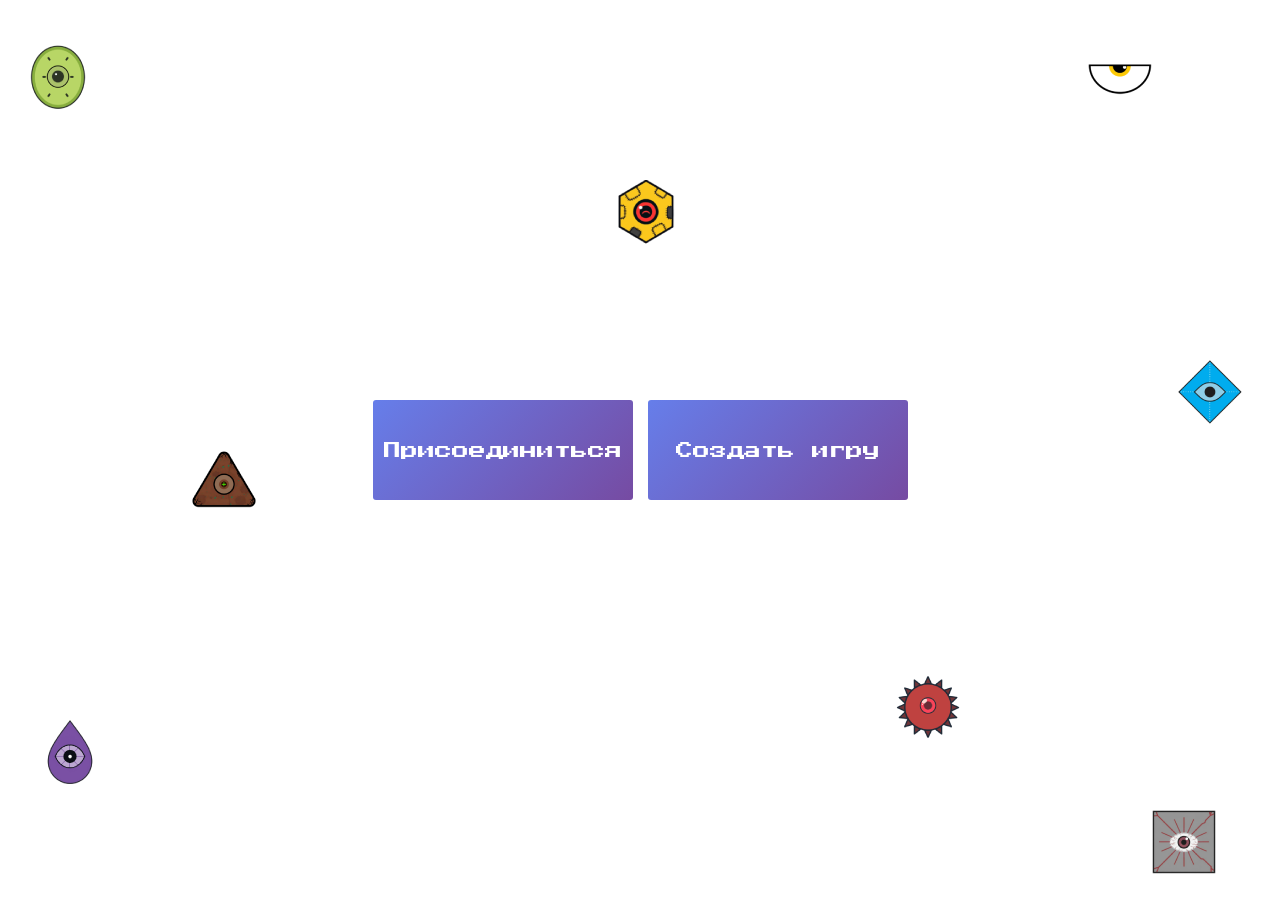
==== client/index.html @ e05d8e57 "add image" ====
<!DOCTYPE html>
<html lang="en">
<head>
    <meta charset="UTF-8">
    <meta name="viewport" content="width=device-width, initial-scale=1.0">
    <link rel="stylesheet" href="../static/style.css">
    <link rel="preconnect" href="https://fonts.googleapis.com">
    <link rel="preconnect" href="https://fonts.gstatic.com" crossorigin>
    <link href="https://fonts.googleapis.com/css2?family=Press+Start+2P&display=swap" rel="stylesheet">
    <title>Меню</title>
</head>
<body class="menu">
    <!-- <img src="../static/textures/Shards.png" alt=""> -->
    <div class="container">
            <a href="game_list.html">
                <div class="button_menu">
                    <span>Присоединиться</span>
                </div>
            </a>

            <a href="">
                <div class="button_menu">
                    <span>Создать игру</span>
                </div>
            </a>
    </div>
    <img src="../static/textures/Characters/Adaptorium/Adaptant_V1.png" class="decor_img img1">
    <img src="../static/textures/Characters/Apiro-Kipera/Akiperic_V1.png" class="decor_img img2">
    <img src="../static/textures/Characters/BrokenCode/BrokenCode_V1.png" class="decor_img img3">
    <img src="../static/textures/Characters/DinAslan/Aslanec_V!.png" class="decor_img img4">
    <img src="../static/textures/Characters/Fiderum/Fideranec_V1.png" class="decor_img img5">
    <img src="../static/textures/Characters/Friktose/Frik_V1.png" class="decor_img img6">
    <img src="../static/textures/Characters/Last Patch/Patchist_V!.png" class="decor_img img7">
    <img src="../static/textures/Characters/SLOR/SLOR_V1.png" class="decor_img img8">
</body>
</html>
---- static/style.css ----
html,
body {
  margin: 0;
  padding: 0;
  overflow: hidden;
}

canvas {
  display: block;
  background-color: gray;
}
.button_menu{
  
  width: 260px;
  height: 100px;
  background-color: rgb(16, 0, 241);
  background: linear-gradient(135deg, #667eea 0%, #764ba2 100%);
  text-align: center;
  display: flex;
  justify-content: center;
  align-items: center;
  border-radius: 3px;
}
a{
  text-decoration: none;
  color: rgb(255, 255, 255);
}
.menu{
  font-size: 17px;
  font-family: "Press Start 2P", system-ui;
  font-weight: 400;
  font-style: normal;
  height: 100vh;
  display: flex;
  justify-content: center;
  align-items: center;
}
.container{
  display: flex;
  gap: 15px;
}

.decor_img {
  position: absolute;
  width: clamp(40px, 5vw, 90px);
  height: auto;
}

.img1 { top: 5%; left: 2%; }
.img2 { top: 80%; left: 3%; }
.img3 { top: 50%; left: 15%; }
.img4 { top: 5%; left: 85%; }
.img5 { top: 40%; left: 92%; }
.img6 { top: 75%; left: 70%; }
.img7 { top: 20%; left: 48%; }
.img8 { top: 90%; left: 90%; }

@media (max-width: 1024px) {
  .decor_img { width: 50px; }
  .img2 { top: 85%; left: 1%; }
  .img5 { left: 88%; }
  .img8 { left: 85%; }
}

@media (max-width: 768px) {
  .decor_img { width: 35px; opacity: 0.6; }
  .img3, .img7 { display: none; } 
  .img1 { top: 3%; left: 1%; }
  .img2 { top: 90%; left: 1%; }
  .img4 { top: 3%; left: 85%; }
  .img5 { top: 50%; left: 88%; }
  .img6 { top: 85%; left: 60%; }
  .img8 { top: 95%; left: 80%; }
}
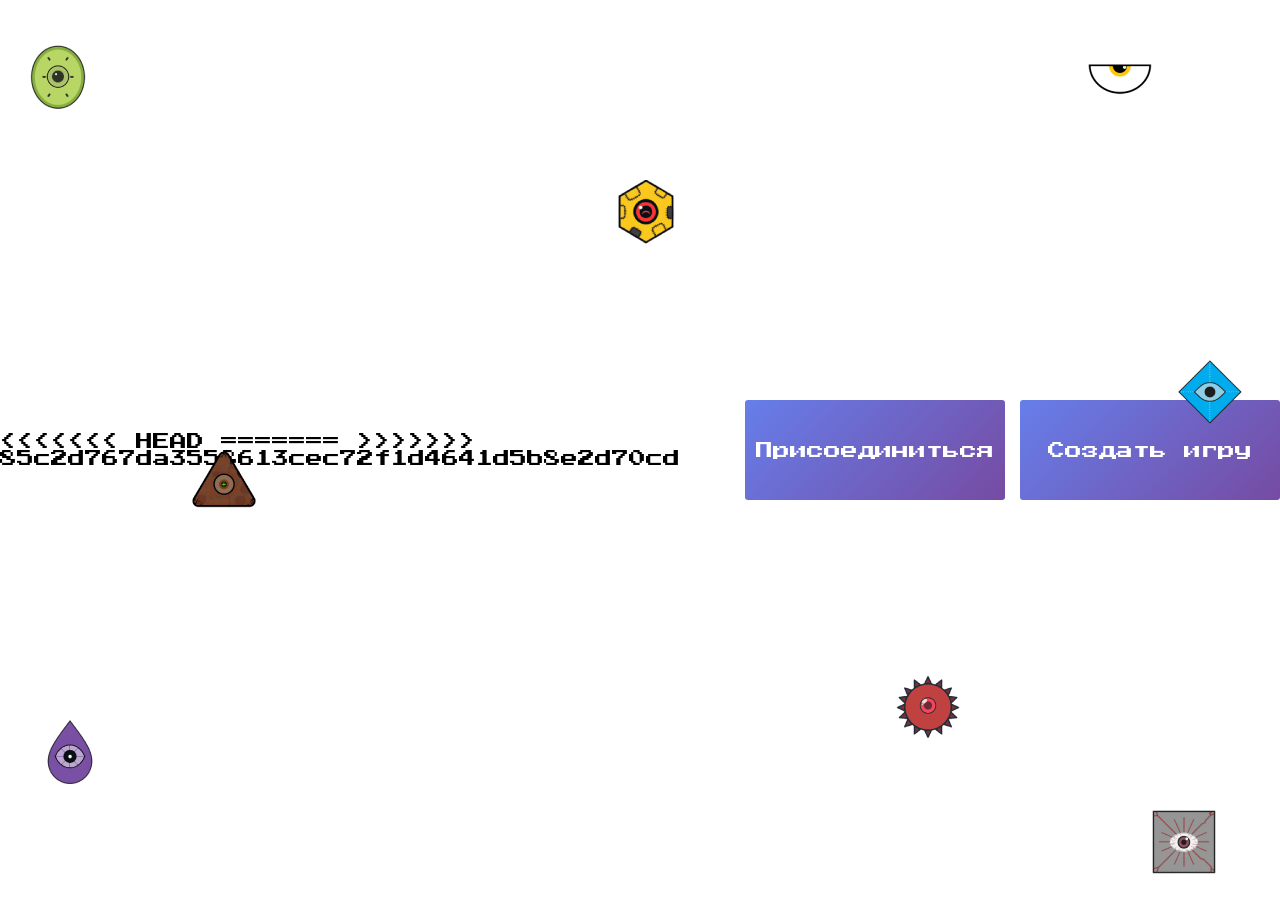
==== commit 2ae75c21: "Merge branch 'feature/rooms' of https://github.com/AAlexeykuz/io_game into feature/rooms" ====
--- a/client/index.html
+++ b/client/index.html
@@ -1,36 +1,68 @@
-<!DOCTYPE html>
+<!doctype html>
 <html lang="en">
-<head>
-    <meta charset="UTF-8">
-    <meta name="viewport" content="width=device-width, initial-scale=1.0">
-    <link rel="stylesheet" href="../static/style.css">
-    <link rel="preconnect" href="https://fonts.googleapis.com">
-    <link rel="preconnect" href="https://fonts.gstatic.com" crossorigin>
-    <link href="https://fonts.googleapis.com/css2?family=Press+Start+2P&display=swap" rel="stylesheet">
+  <head>
+    <meta charset="UTF-8" />
+    <meta name="viewport" content="width=device-width, initial-scale=1.0" />
+    <link rel="stylesheet" href="../static/css/style.css" />
+    <link rel="preconnect" href="https://fonts.googleapis.com" />
+    <link rel="preconnect" href="https://fonts.gstatic.com" crossorigin />
+    <link
+      href="https://fonts.googleapis.com/css2?family=Press+Start+2P&display=swap"
+      rel="stylesheet"
+    />
     <title>Меню</title>
+<<<<<<< HEAD
 </head>
 <body class="menu">
     <!-- <img src="../static/textures/Shards.png" alt=""> -->
+=======
+  </head>
+  <body class="menu">
+>>>>>>> 85c2d767da3558613cec72f1d4641d5b8e2d70cd
     <div class="container">
-            <a href="game_list.html">
-                <div class="button_menu">
-                    <span>Присоединиться</span>
-                </div>
-            </a>
+      <a href="../static/html/room_list.html">
+        <div class="button_menu">
+          <span>Присоединиться</span>
+        </div>
+      </a>
 
-            <a href="">
-                <div class="button_menu">
-                    <span>Создать игру</span>
-                </div>
-            </a>
+      <a href="../static/html/game.html">
+        <div class="button_menu">
+          <span>Создать игру</span>
+        </div>
+      </a>
     </div>
-    <img src="../static/textures/Characters/Adaptorium/Adaptant_V1.png" class="decor_img img1">
-    <img src="../static/textures/Characters/Apiro-Kipera/Akiperic_V1.png" class="decor_img img2">
-    <img src="../static/textures/Characters/BrokenCode/BrokenCode_V1.png" class="decor_img img3">
-    <img src="../static/textures/Characters/DinAslan/Aslanec_V!.png" class="decor_img img4">
-    <img src="../static/textures/Characters/Fiderum/Fideranec_V1.png" class="decor_img img5">
-    <img src="../static/textures/Characters/Friktose/Frik_V1.png" class="decor_img img6">
-    <img src="../static/textures/Characters/Last Patch/Patchist_V!.png" class="decor_img img7">
-    <img src="../static/textures/Characters/SLOR/SLOR_V1.png" class="decor_img img8">
-</body>
-</html>+    <img
+      src="../static/textures/Characters/Adaptorium/Adaptant_V1.png"
+      class="decor_img img1"
+    />
+    <img
+      src="../static/textures/Characters/Apiro-Kipera/Akiperic_V1.png"
+      class="decor_img img2"
+    />
+    <img
+      src="../static/textures/Characters/BrokenCode/BrokenCode_V1.png"
+      class="decor_img img3"
+    />
+    <img
+      src="../static/textures/Characters/DinAslan/Aslanec_V!.png"
+      class="decor_img img4"
+    />
+    <img
+      src="../static/textures/Characters/Fiderum/Fideranec_V1.png"
+      class="decor_img img5"
+    />
+    <img
+      src="../static/textures/Characters/Friktose/Frik_V1.png"
+      class="decor_img img6"
+    />
+    <img
+      src="../static/textures/Characters/Last Patch/Patchist_V!.png"
+      class="decor_img img7"
+    />
+    <img
+      src="../static/textures/Characters/SLOR/SLOR_V1.png"
+      class="decor_img img8"
+    />
+  </body>
+</html>
--- a/static/css/style.css
+++ b/static/css/style.css
@@ -0,0 +1,74 @@
+html,
+body {
+  margin: 0;
+  padding: 0;
+  overflow: hidden;
+}
+
+canvas {
+  display: block;
+  background-color: gray;
+}
+.button_menu{
+  
+  width: 260px;
+  height: 100px;
+  background-color: rgb(16, 0, 241);
+  background: linear-gradient(135deg, #667eea 0%, #764ba2 100%);
+  text-align: center;
+  display: flex;
+  justify-content: center;
+  align-items: center;
+  border-radius: 3px;
+}
+a{
+  text-decoration: none;
+  color: rgb(255, 255, 255);
+}
+.menu{
+  font-size: 17px;
+  font-family: "Press Start 2P", system-ui;
+  font-weight: 400;
+  font-style: normal;
+  height: 100vh;
+  display: flex;
+  justify-content: center;
+  align-items: center;
+}
+.container{
+  display: flex;
+  gap: 15px;
+}
+
+.decor_img {
+  position: absolute;
+  width: clamp(40px, 5vw, 90px);
+  height: auto;
+}
+
+.img1 { top: 5%; left: 2%; }
+.img2 { top: 80%; left: 3%; }
+.img3 { top: 50%; left: 15%; }
+.img4 { top: 5%; left: 85%; }
+.img5 { top: 40%; left: 92%; }
+.img6 { top: 75%; left: 70%; }
+.img7 { top: 20%; left: 48%; }
+.img8 { top: 90%; left: 90%; }
+
+@media (max-width: 1024px) {
+  .decor_img { width: 50px; }
+  .img2 { top: 85%; left: 1%; }
+  .img5 { left: 88%; }
+  .img8 { left: 85%; }
+}
+
+@media (max-width: 768px) {
+  .decor_img { width: 35px; opacity: 0.6; }
+  .img3, .img7 { display: none; } 
+  .img1 { top: 3%; left: 1%; }
+  .img2 { top: 90%; left: 1%; }
+  .img4 { top: 3%; left: 85%; }
+  .img5 { top: 50%; left: 88%; }
+  .img6 { top: 85%; left: 60%; }
+  .img8 { top: 95%; left: 80%; }
+}
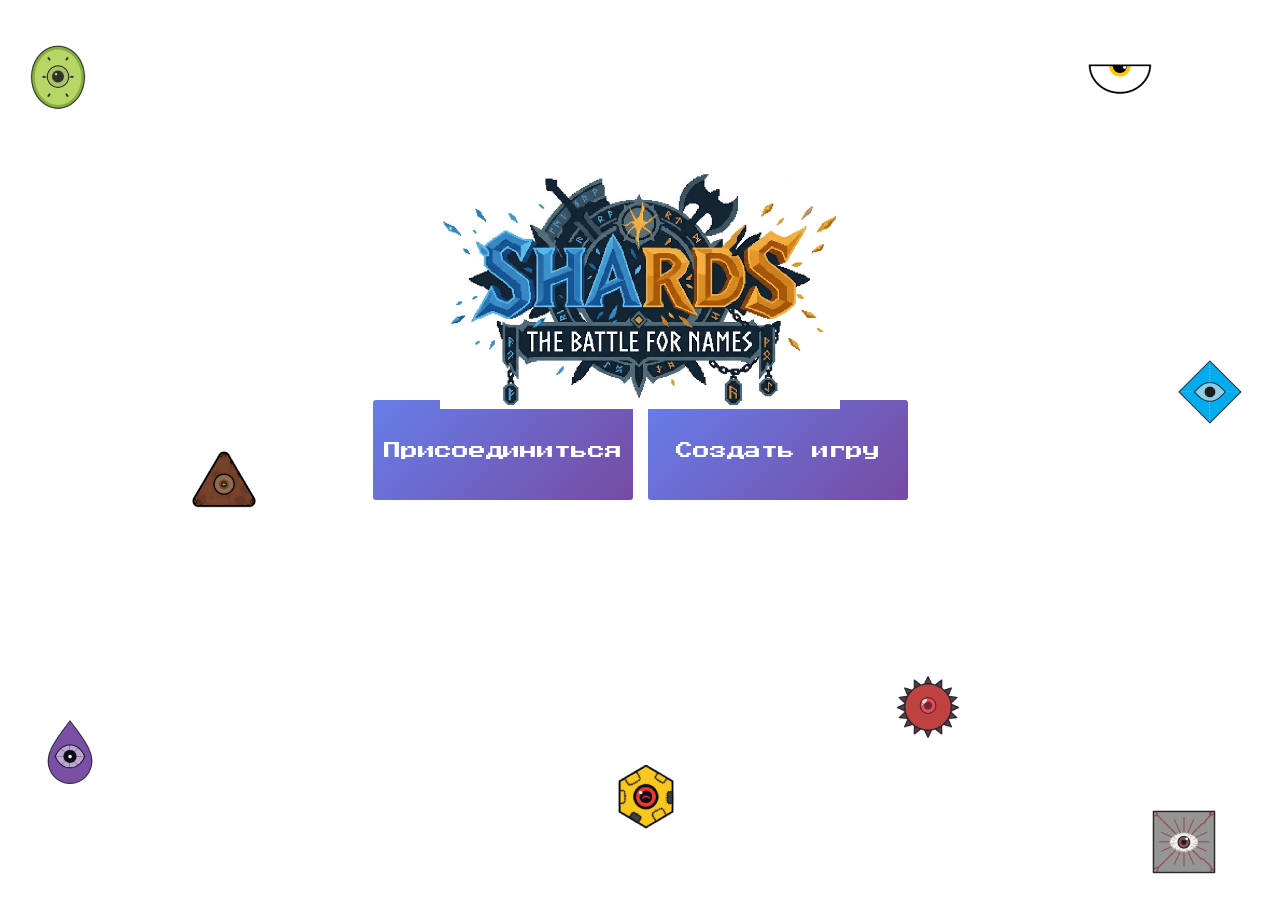
==== commit 6dba6d47: "add name & image" ====
--- a/client/index.html
+++ b/client/index.html
@@ -10,15 +10,10 @@
       href="https://fonts.googleapis.com/css2?family=Press+Start+2P&display=swap"
       rel="stylesheet"
     />
-    <title>Меню</title>
-<<<<<<< HEAD
+    <title>Shards: The Battle for Names</title>
 </head>
 <body class="menu">
-    <!-- <img src="../static/textures/Shards.png" alt=""> -->
-=======
-  </head>
-  <body class="menu">
->>>>>>> 85c2d767da3558613cec72f1d4641d5b8e2d70cd
+    <img src="../static/textures/Shards.png" alt="" style="position: absolute; width: 400px; height: auto; top: 170px;">
     <div class="container">
       <a href="../static/html/room_list.html">
         <div class="button_menu">
--- a/static/css/style.css
+++ b/static/css/style.css
@@ -52,7 +52,7 @@
 .img4 { top: 5%; left: 85%; }
 .img5 { top: 40%; left: 92%; }
 .img6 { top: 75%; left: 70%; }
-.img7 { top: 20%; left: 48%; }
+.img7 { top: 85%; left: 48%; }
 .img8 { top: 90%; left: 90%; }
 
 @media (max-width: 1024px) {
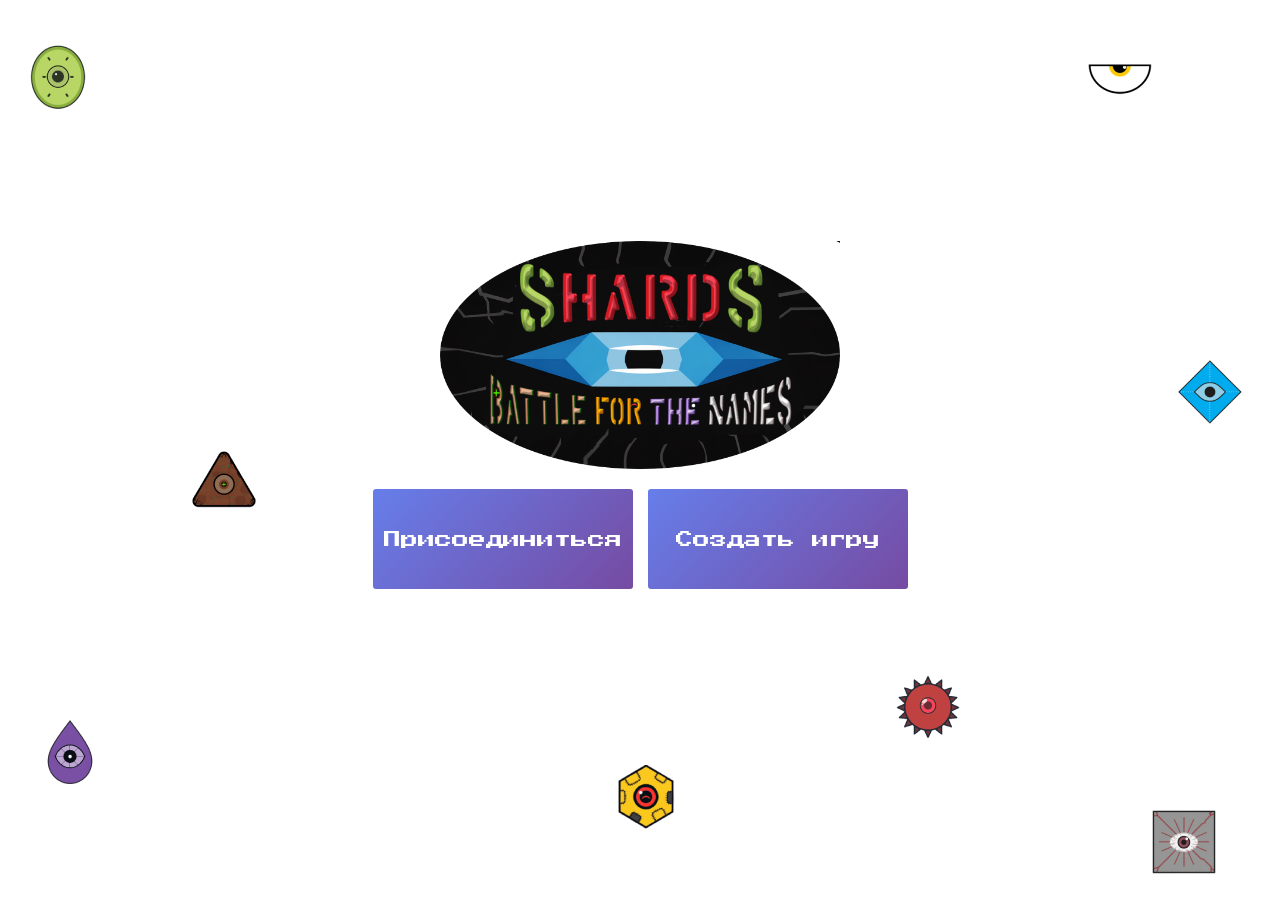
==== commit ee971e4b: "new logo" ====
--- a/client/index.html
+++ b/client/index.html
@@ -1,63 +1,66 @@
 <!doctype html>
 <html lang="en">
-  <head>
-    <meta charset="UTF-8" />
-    <meta name="viewport" content="width=device-width, initial-scale=1.0" />
-    <link rel="stylesheet" href="../static/css/style.css" />
-    <link rel="preconnect" href="https://fonts.googleapis.com" />
-    <link rel="preconnect" href="https://fonts.gstatic.com" crossorigin />
-    <link
-      href="https://fonts.googleapis.com/css2?family=Press+Start+2P&display=swap"
-      rel="stylesheet"
-    />
-    <title>Shards: The Battle for Names</title>
-</head>
-<body class="menu">
-    <img src="../static/textures/Shards.png" alt="" style="position: absolute; width: 400px; height: auto; top: 170px;">
-    <div class="container">
-      <a href="../static/html/room_list.html">
-        <div class="button_menu">
-          <span>Присоединиться</span>
+    <head>
+        <meta charset="UTF-8" />
+        <meta name="viewport" content="width=device-width, initial-scale=1.0" />
+        <link rel="stylesheet" href="../static/css/style.css" />
+        <link rel="preconnect" href="https://fonts.googleapis.com" />
+        <link rel="preconnect" href="https://fonts.gstatic.com" crossorigin />
+        <link
+            href="https://fonts.googleapis.com/css2?family=Press+Start+2P&display=swap"
+            rel="stylesheet"
+        />
+        <title>Shards: The Battle for Names</title>
+        <script src="../static/javascript/main-menu.js" defer></script>
+    </head>
+    <body class="menu">
+        <div class="container-menu">
+        <img
+            src="../static/textures/logo.png"
+            style="width: 400px; height: auto;"
+        />
+        <div class="container">
+            <a href="../static/html/room-list.html">
+                <div class="button_menu">
+                    <span>Присоединиться</span>
+                </div>
+            </a>
+            <div id="create-game-btn" class="button_menu">
+                <span>Создать игру</span>
+            </div>
         </div>
-      </a>
-
-      <a href="../static/html/game.html">
-        <div class="button_menu">
-          <span>Создать игру</span>
         </div>
-      </a>
-    </div>
-    <img
-      src="../static/textures/Characters/Adaptorium/Adaptant_V1.png"
-      class="decor_img img1"
-    />
-    <img
-      src="../static/textures/Characters/Apiro-Kipera/Akiperic_V1.png"
-      class="decor_img img2"
-    />
-    <img
-      src="../static/textures/Characters/BrokenCode/BrokenCode_V1.png"
-      class="decor_img img3"
-    />
-    <img
-      src="../static/textures/Characters/DinAslan/Aslanec_V!.png"
-      class="decor_img img4"
-    />
-    <img
-      src="../static/textures/Characters/Fiderum/Fideranec_V1.png"
-      class="decor_img img5"
-    />
-    <img
-      src="../static/textures/Characters/Friktose/Frik_V1.png"
-      class="decor_img img6"
-    />
-    <img
-      src="../static/textures/Characters/Last Patch/Patchist_V!.png"
-      class="decor_img img7"
-    />
-    <img
-      src="../static/textures/Characters/SLOR/SLOR_V1.png"
-      class="decor_img img8"
-    />
-  </body>
+        <img
+            src="../static/textures/Characters/Adaptorium/Adaptant_V1.png"
+            class="decor_img img1"
+        />
+        <img
+            src="../static/textures/Characters/Apiro-Kipera/Akiperic_V1.png"
+            class="decor_img img2"
+        />
+        <img
+            src="../static/textures/Characters/BrokenCode/BrokenCode_V1.png"
+            class="decor_img img3"
+        />
+        <img
+            src="../static/textures/Characters/DinAslan/Aslanec_V!.png"
+            class="decor_img img4"
+        />
+        <img
+            src="../static/textures/Characters/Fiderum/Fideranec_V1.png"
+            class="decor_img img5"
+        />
+        <img
+            src="../static/textures/Characters/Friktose/Frik_V1.png"
+            class="decor_img img6"
+        />
+        <img
+            src="../static/textures/Characters/Last Patch/Patchist_V!.png"
+            class="decor_img img7"
+        />
+        <img
+            src="../static/textures/Characters/SLOR/SLOR_V1.png"
+            class="decor_img img8"
+        />
+    </body>
 </html>
--- a/static/css/style.css
+++ b/static/css/style.css
@@ -9,8 +9,7 @@
   display: block;
   background-color: gray;
 }
-.button_menu{
-  
+.button_menu {
   width: 260px;
   height: 100px;
   background-color: rgb(16, 0, 241);
@@ -20,22 +19,27 @@
   justify-content: center;
   align-items: center;
   border-radius: 3px;
+  cursor: pointer;
+  user-select: none;
+  color: rgb(255, 255, 255);
 }
-a{
+a {
   text-decoration: none;
   color: rgb(255, 255, 255);
 }
-.menu{
+.menu {
   font-size: 17px;
-  font-family: "Press Start 2P", system-ui;
+  font-family: 'Press Start 2P', system-ui;
   font-weight: 400;
   font-style: normal;
   height: 100vh;
   display: flex;
+  text-align: center;
   justify-content: center;
   align-items: center;
+  overflow-y: auto;
 }
-.container{
+.container {
   display: flex;
   gap: 15px;
 }
@@ -46,29 +50,131 @@
   height: auto;
 }
 
-.img1 { top: 5%; left: 2%; }
-.img2 { top: 80%; left: 3%; }
-.img3 { top: 50%; left: 15%; }
-.img4 { top: 5%; left: 85%; }
-.img5 { top: 40%; left: 92%; }
-.img6 { top: 75%; left: 70%; }
-.img7 { top: 85%; left: 48%; }
-.img8 { top: 90%; left: 90%; }
+.img1 {
+  top: 5%;
+  left: 2%;
+}
+.img2 {
+  top: 80%;
+  left: 3%;
+}
+.img3 {
+  top: 50%;
+  left: 15%;
+}
+.img4 {
+  top: 5%;
+  left: 85%;
+}
+.img5 {
+  top: 40%;
+  left: 92%;
+}
+.img6 {
+  top: 75%;
+  left: 70%;
+}
+.img7 {
+  top: 85%;
+  left: 48%;
+}
+.img8 {
+  top: 90%;
+  left: 90%;
+}
 
 @media (max-width: 1024px) {
-  .decor_img { width: 50px; }
-  .img2 { top: 85%; left: 1%; }
-  .img5 { left: 88%; }
-  .img8 { left: 85%; }
+  .decor_img {
+    width: 50px;
+  }
+  .img2 {
+    top: 85%;
+    left: 1%;
+  }
+  .img5 {
+    left: 88%;
+  }
+  .img8 {
+    left: 85%;
+  }
 }
 
 @media (max-width: 768px) {
-  .decor_img { width: 35px; opacity: 0.6; }
-  .img3, .img7 { display: none; } 
-  .img1 { top: 3%; left: 1%; }
-  .img2 { top: 90%; left: 1%; }
-  .img4 { top: 3%; left: 85%; }
-  .img5 { top: 50%; left: 88%; }
-  .img6 { top: 85%; left: 60%; }
-  .img8 { top: 95%; left: 80%; }
-}+  .decor_img {
+    width: 35px;
+    opacity: 0.6;
+  }
+  .img3,
+  .img7 {
+    display: none;
+  }
+  .img1 {
+    top: 3%;
+    left: 1%;
+  }
+  .img2 {
+    top: 90%;
+    left: 1%;
+  }
+  .img4 {
+    top: 3%;
+    left: 85%;
+  }
+  .img5 {
+    top: 50%;
+    left: 88%;
+  }
+  .img6 {
+    top: 85%;
+    left: 60%;
+  }
+  .img8 {
+    top: 95%;
+    left: 80%;
+  }
+}
+.roomList {
+  padding: 10px 10px 10px 40px;
+  border: 1px solid black;
+  border-radius: 5px;
+  width: 400px;
+  display: flex;
+  justify-content: space-between;
+}
+::marker {
+  font-weight: 700;
+  font-size: 20px;
+}
+ol {
+  display: flex;
+  flex-direction: column;
+  gap: 5px;
+  padding: 0;
+}
+.text {
+  font-size: 50px;
+  font-weight: 1000;
+}
+.enter_true {
+  background-color: green;
+  color: white;
+  cursor: pointer;
+}
+.enter_false {
+  background-color: grey;
+  text-decoration: line-through;
+  opacity: 0.55;
+}
+.enter_false,
+.enter_true {
+  border: none;
+  border-radius: 3px;
+  font-weight: 700;
+}
+.container-menu{
+  display: flex;
+  flex-direction: column;
+  align-items: center;
+  gap: 20px;
+  margin-bottom: 70px;
+}
